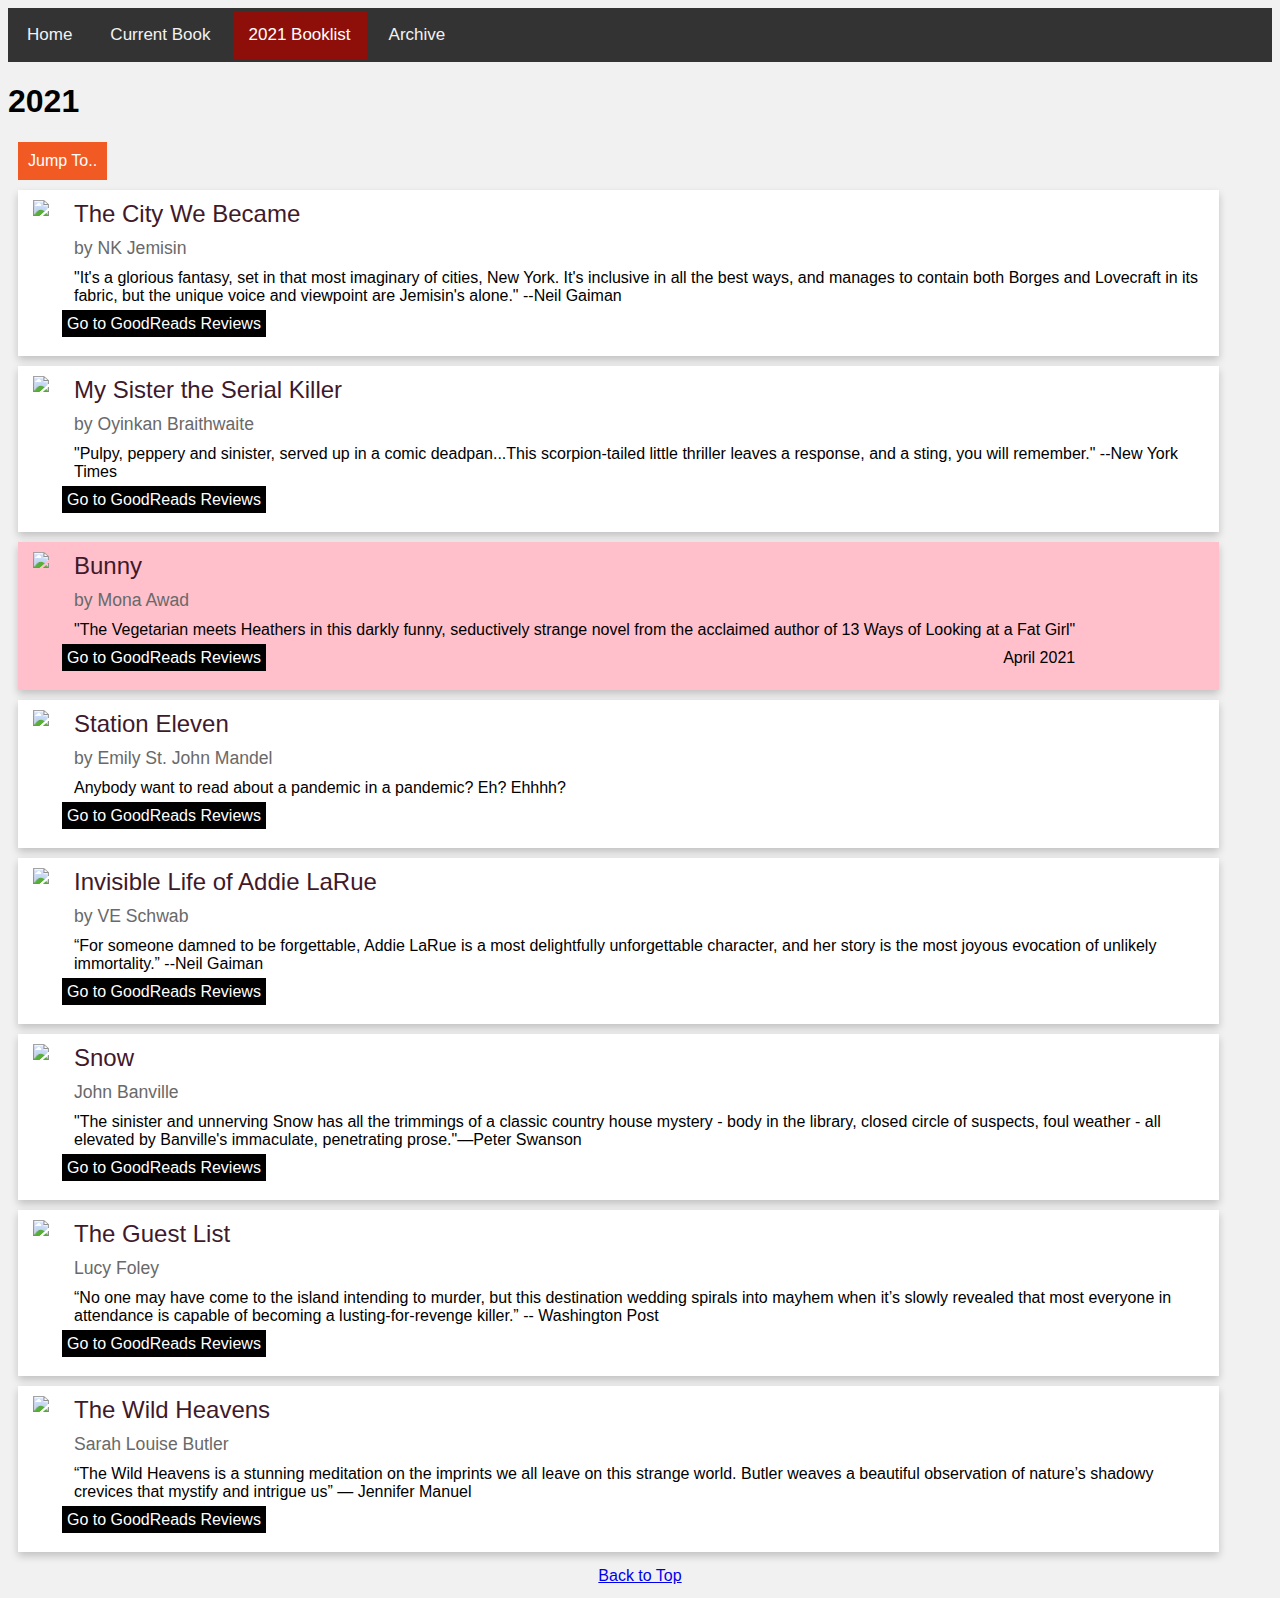
==== 2021BookClub.html @ 296540ff "Add files via upload" ====
<html>
    <head>
 <link rel="stylesheet" type="text/css" href="./BookClubHome.css"/>
</head>
<body> 
    <div class="topnav">
            <a  href="./BookClubHome.html">Home</a>
            <a href="./CurrentBook.html">Current Book</a>
            <a class="active" href="./2021BookClub.html">2021 Booklist</a>
            <a href="./BookClubArchive.html">Archive</a>
        </div>
    
    <h1 class="Month">2021</h1>
<div class="dropdown" id="dropdown">
  <button class="dropbtn">Jump To..</button>
  <div class="dropdown-content">
    <a href="#Title1">The City We Became</a>
    <a href="#Title2">My Sister the Serial Killer</a>
      <a href="#Title3">Bunny</a>
      <a href="#Title4">Station Eleven</a>
      <a href="#Title5">Invisible Life of Addie LaRue</a>
      <a href="#Title6">Snow</a>
      <a href="#Title7">The Guest List</a>
      <a href="#Title8">The Wild Heavens</a>
  </div>
</div>
    
        <div class="NewTitleContainer" id="Title1">
            <div class="NewTitleCover">
                <a href="https://www.amazon.ca/City-We-Became-N-Jemisin/dp/0316509841">
               <img src="https://images-na.ssl-images-amazon.com/images/I/51NQo5T9yQL._SX332_BO1,204,203,200_.jpg"></a>
            </div>
            <div class="NewTitleInfoFlex">
            <div class="NewTitleInfo">
                <p class="NewTitleTitle">The City We Became</p>
                <p class="NewTitleAuthor">by NK Jemisin</p> 
                <p class="NewTitleDescription">"It's a glorious fantasy, set in that most imaginary of cities, New York. It's inclusive in all the best ways, and manages to contain both Borges and Lovecraft in its fabric, but the unique voice and viewpoint are Jemisin's alone." --Neil Gaiman</p>
                </div>
                <div class="Goodreads"><a class="Goodreads" href="https://www.goodreads.com/book/show/42074525-the-city-we-became"> Go to GoodReads Reviews</a></div>
           </div>
        </div>
        
    <div class="NewTitleContainer" id="Title2">
            <div class="NewTitleCover">
                <a href="https://www.amazon.ca/My-Sister-Serial-Killer-Novel/dp/0385544235">
               <img src="https://images-na.ssl-images-amazon.com/images/I/51ALwqXZmBL._SX309_BO1,204,203,200_.jpg"></a>
            </div>
            <div class="NewTitleInfoFlex">
            <div class="NewTitleInfo">
                <p class="NewTitleTitle">My Sister the Serial Killer</p>
                <p class="NewTitleAuthor">by Oyinkan Braithwaite</p> 
                <p class="NewTitleDescription">"Pulpy, peppery and sinister, served up in a comic deadpan...This scorpion-tailed little thriller leaves a response, and a sting, you will remember." --New York Times</p>   
           </div>
               <div class="Goodreads"> <a class="Goodreads" href="https://www.goodreads.com/book/show/38819868-my-sister-the-serial-killer"> Go to GoodReads Reviews</a></div>
                </div>
        </div>
    <div class="NewTitleContainer Selected" id="Title3">
            <div class="NewTitleCover">
                <a href="https://www.amazon.ca/Bunny-Mona-Awad/dp/0525559736">
               <img src="https://images-na.ssl-images-amazon.com/images/I/41NjT7GZjPL._SX329_BO1,204,203,200_.jpg"></a>
            </div>
        <div class="NewTitleInfoFlex">
            <div class="NewTitleInfo">
                <p class="NewTitleTitle">Bunny</p>
                <p class="NewTitleAuthor">by Mona Awad</p> 
                <p class="NewTitleDescription">"The Vegetarian meets Heathers in this darkly funny, seductively strange novel from the acclaimed author of 13 Ways of Looking at a Fat Girl"</p>
           </div>
        <div class="Goodreads"><a class="Goodreads" href="https://www.goodreads.com/en/book/show/42815544"> Go to GoodReads Reviews</a> <span class="MonthSelected"> April 2021</span></div>
        </div>
        </div>
    <div class="NewTitleContainer" id="Title4">
            <div class="NewTitleCover">
                <a href="https://www.amazon.ca/Station-Eleven-Emily-John-Mandel/dp/0804172447">
               <img src="https://images-na.ssl-images-amazon.com/images/I/41a42fYtQZL._SX323_BO1,204,203,200_.jpg"></a>
            </div>
        <div class="NewTitleInfoFlex">
            <div class="NewTitleInfo">
                <p class="NewTitleTitle">Station Eleven</p>
                <p class="NewTitleAuthor">by Emily St. John Mandel</p> 
                <p class="NewTitleDescription">Anybody want to read about a pandemic in a pandemic? Eh? Ehhhh?</p>    
                </div>
            <div class="Goodreads"> <a class="Goodreads" href="https://www.goodreads.com/book/show/20170404-station-eleven"> Go to GoodReads Reviews</a>
                </div>
           </div>
        </div>
    <div class="NewTitleContainer" id="Title5">
            <div class="NewTitleCover">
                <a href="https://www.amazon.ca/Invisible-Life-Addie-LaRue/dp/0765387565">
               <img src="https://images-na.ssl-images-amazon.com/images/I/51FVPBt51ZL._SX329_BO1,204,203,200_.jpg"></a>
            </div>
        <div class="NewTitleInfoFlex"> 
        <div class="NewTitleInfo">
                <p class="NewTitleTitle">Invisible Life of Addie LaRue</p>
                <p class="NewTitleAuthor">by VE Schwab</p> 
                <p class="NewTitleDescription">“For someone damned to be forgettable, Addie LaRue is a most delightfully unforgettable character, and her story is the most joyous evocation of unlikely immortality.” --Neil Gaiman</p>
           </div>
        <div class="Goodreads"><a class="Goodreads" href="https://www.goodreads.com/book/show/50623864-the-invisible-life-of-addie-larue"> Go to GoodReads Reviews</a></div>
            </div>   
        </div>
   
       <div class="NewTitleContainer" id="Title6">
            <div class="NewTitleCover">
                <a href="https://www.amazon.ca/Snow-Novel-John-Banville/dp/1335230009/">
               <img src="https://images-na.ssl-images-amazon.com/images/I/51kZSHrWsHL._SX328_BO1,204,203,200_.jpg"></a>
            </div>
        <div class="NewTitleInfoFlex"> 
        <div class="NewTitleInfo">
                <p class="NewTitleTitle">Snow</p>
                <p class="NewTitleAuthor">John Banville</p> 
                <p class="NewTitleDescription">"The sinister and unnerving Snow has all the trimmings of a classic country house mystery - body in the library, closed circle of suspects, foul weather - all elevated by Banville's immaculate, penetrating prose."—Peter Swanson</p>
           </div>
        <div class="Goodreads"><a class="Goodreads" href="https://www.goodreads.com/book/show/50353739-snow"> Go to GoodReads Reviews</a></div>
            </div>   
        </div>
    
       <div class="NewTitleContainer" id="Title7">
            <div class="NewTitleCover">
                <a href="https://www.amazon.ca/Guest-List-Novel-Lucy-Foley/dp/0062868934">
               <img src="https://images-na.ssl-images-amazon.com/images/I/51jTwjeurHL._SX327_BO1,204,203,200_.jpg"></a>
            </div>
        <div class="NewTitleInfoFlex"> 
        <div class="NewTitleInfo">
                <p class="NewTitleTitle">The Guest List</p>
                <p class="NewTitleAuthor">Lucy Foley</p> 
                <p class="NewTitleDescription">“No one may have come to the island intending to murder, but this destination wedding spirals into mayhem when it’s slowly revealed that most everyone in attendance is capable of becoming a lusting-for-revenge killer.”
-- Washington Post</p>
           </div>
        <div class="Goodreads"><a class="Goodreads" href="https://www.goodreads.com/book/show/51933429-the-guest-list"> Go to GoodReads Reviews</a></div>
            </div>   
        </div>
    
    <div class="NewTitleContainer" id="Title8">
            <div class="NewTitleCover">
                <a href=https://www.amazon.ca/Wild-Heavens-Sarah-Louise-Butler/dp/177162258X>
               <img src=https://images-na.ssl-images-amazon.com/images/I/51v-GlDnfWL._SX322_BO1,204,203,200_.jpg></a>
            </div>
        <div class="NewTitleInfoFlex"> 
        <div class="NewTitleInfo">
                <p class="NewTitleTitle">The Wild Heavens</p>
                <p class="NewTitleAuthor">Sarah Louise Butler</p> 
                <p class="NewTitleDescription">“The Wild Heavens is a stunning meditation on the imprints we all leave on this strange world. Butler weaves a beautiful observation of nature’s shadowy crevices that mystify and intrigue us” ― Jennifer Manuel</p>
           </div>
        <div class="Goodreads"><a class="Goodreads" href="https://www.goodreads.com/en/book/show/52239775-the-wild-heavens"> Go to GoodReads Reviews</a></div>
            </div>   
        </div>
    
    <div class="backtotop"><a href="#dropdown">Back to Top</a></div>
</body>
</html>
---- BookClubHome.css ----
<style>
       
/*Homepage and nav styling*/
/* Add a black background color to the top navigation */
.topnav {
  background-color: #333;
  overflow: hidden;
}

/* Style the links inside the navigation bar */
.topnav a {
  float: left;
  color: #f2f2f2;
  text-align: center;
  padding: 14px 16px;
  text-decoration: none;
  font-size: 17px;
}

/* Change the color of links on hover */
.topnav a:hover {
  background-color: #ddd;
  color: black;
}

/* Add a color to the active/current link */
.topnav a.active {
  background-color: #8e0f09;
  color: white;
}   

.topnav {
  background-color: #333;
  overflow: hidden;
}

h1, p, a, button, div {
    font-family: Tahoma, sans-serif;
}

.Attribution {
    color: white;
    transform: translateY(-20px)
    
}
.Attribution a{
    color:gray;
}

/* The hero image */
.hero-image {
  /* Use "linear-gradient" to add a darken background effect to the image (photographer.jpg). This will make the text easier to read */
  background-image: linear-gradient(rgba(0, 0, 0, 0.5), rgba(0, 0, 0, 0.5)), url("Bookshelfimage.jpeg");

  /* Set a specific height */
  height: 75%;

  /* Position and center the image to scale nicely on all screens */
  background-position: center;
  background-repeat: no-repeat;
  background-size: cover;
  position: relative;
}

/* Place text in the middle of the image */
.hero-text {
  text-align: center;
  position: absolute;
  top: 50%;
  left: 50%;
  transform: translate(-50%, -50%);
  color: white;
}

button a {
    text-decoration: none;
}

.SubjectArea {
    color: #F15A22;
    font-family: sans-serif;
    border-bottom: 2px solid lightgray;    
}

/*Booklist styling*/

body{
    background-color: #f1f1f1;
}
p, a {
    font-family: Tahoma, sans-serif;
    margin: 3px;
    padding: 2px;
}

h2.SubjectArea {
    color: #F15A22;
    background-color: #f1f1f1;
    font-family: sans-serif;
    font-size: 2em;
    border-bottom: 2px solid lightgray;
    max-width: 95%;
    margin: 50px 10px 10px 10px;
    padding-bottom: 5px;
}

.backtotop {
    display: flex;
    justify-content: space-around;
    color: darkblue;
}

a.NewTitleGoNow {
    color: white;
    background-color: black;
    padding: 5px;
    text-decoration: none;
    max-width: 170px;
}
.NewTitleContainer {
    background-color: white;
    display: flex;
    flex-direction: row; 
    padding-bottom: 10px;
    margin: 10px;
    max-width: 95%;
    box-shadow: 0 4px 8px 0 rgba(0,0,0,0.2);
    transition: 0.3s;
}

.Selected {
    background-color: pink;
}
.NewTitleCover {
    margin: 5px;
}

.NewTitleInfo {
    display: flex;
    flex-direction: column;
    justify-content: space-between;
    margin: 5px 10px;
}

.NewTitleInfoFlex {
    display: flex;
    flex-direction: column;
    justify-content: space-between;
}

.NewTitleCover img {
    max-width: 120px !important;
    padding-top: 5px;
    padding-left: 5px;
   
}

.NewTitleTitle {
    font-size: 1.5em;
    color: #40192B;
}
 
.NewTitleAuthor {
    color: dimgray;
    font-size: 1.1em;
}

div.Goodreads {
    margin-bottom: 13px;
}
a.Goodreads {
    color: white;
    background-color: black;
    padding: 5px;
    text-decoration: none;    
    
}

.MonthSelected {
    float: right;
    margin-right: 15px;
}
a.Goodreads:hover {
    color: black;
    background-color: white;
    border: solid 1px gray;
    padding: 5px;
    text-decoration: none;
    max-width: 190px;
}

.dropbtn {
  background-color: #F15A22;
  color: white;
  padding: 10px;
  font-size: 16px;
  border: none;
  margin-left: 10px;
}
.dropdown {
  position: relative;
  display: inline-block;
}

.dropdown-content {
  display: none;
  position: absolute;
  background-color: #f1f1f1;
  min-width: 300px;
  box-shadow: 0px 8px 16px 0px rgba(0,0,0,0.2);
  z-index: 1;
}
/* Links inside the dropdown */
.dropdown-content a {
  color: #8e0f09;
  padding: 12px 16px;
  text-decoration: none;
  display: block;
}
/* Change color of dropdown links on hover */
.dropdown-content a:hover {background-color: #8e0f09; color: white;}

/* Show the dropdown menu on hover */
.dropdown:hover .dropdown-content {display: block;}

/* Change the background color of the dropdown button when the dropdown content is shown */
.dropdown:hover .dropbtn {background-color: #8E0F09;}

/*CURRENT BOOK*/

img.CurrentBook {
    max-height: 400px;
}

img.Librarygif {
    margin: 20px;
}

    </style>
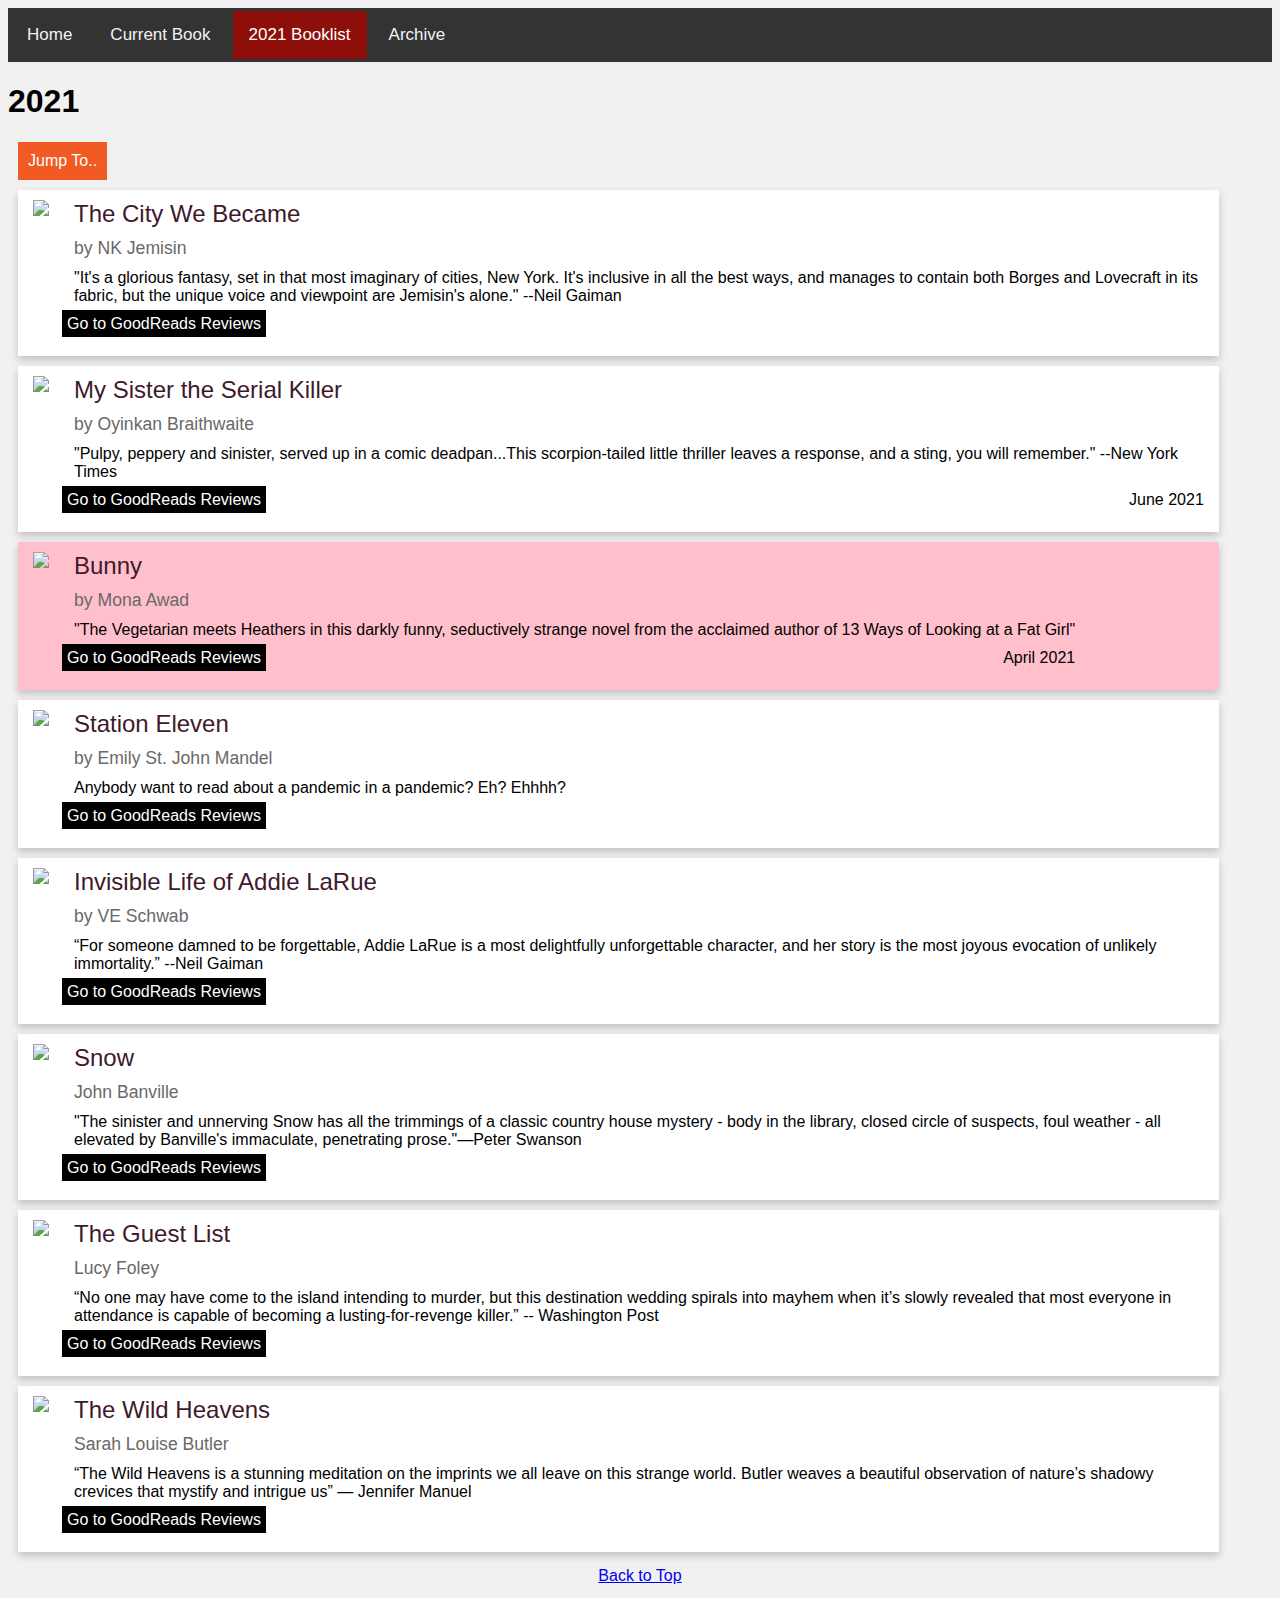
==== commit 983e1075: "Update 2021BookClub.html" ====
--- a/2021BookClub.html
+++ b/2021BookClub.html
@@ -4,7 +4,7 @@
 </head>
 <body> 
     <div class="topnav">
-            <a  href="./BookClubHome.html">Home</a>
+            <a href="./index.html">Home</a>
             <a href="./CurrentBook.html">Current Book</a>
             <a class="active" href="./2021BookClub.html">2021 Booklist</a>
             <a href="./BookClubArchive.html">Archive</a>
@@ -51,7 +51,7 @@
                 <p class="NewTitleAuthor">by Oyinkan Braithwaite</p> 
                 <p class="NewTitleDescription">"Pulpy, peppery and sinister, served up in a comic deadpan...This scorpion-tailed little thriller leaves a response, and a sting, you will remember." --New York Times</p>   
            </div>
-               <div class="Goodreads"> <a class="Goodreads" href="https://www.goodreads.com/book/show/38819868-my-sister-the-serial-killer"> Go to GoodReads Reviews</a></div>
+               <div class="Goodreads"> <a class="Goodreads" href="https://www.goodreads.com/book/show/38819868-my-sister-the-serial-killer"> Go to GoodReads Reviews</a><span class="MonthSelected"> June 2021</span></div>
                 </div>
         </div>
     <div class="NewTitleContainer Selected" id="Title3">
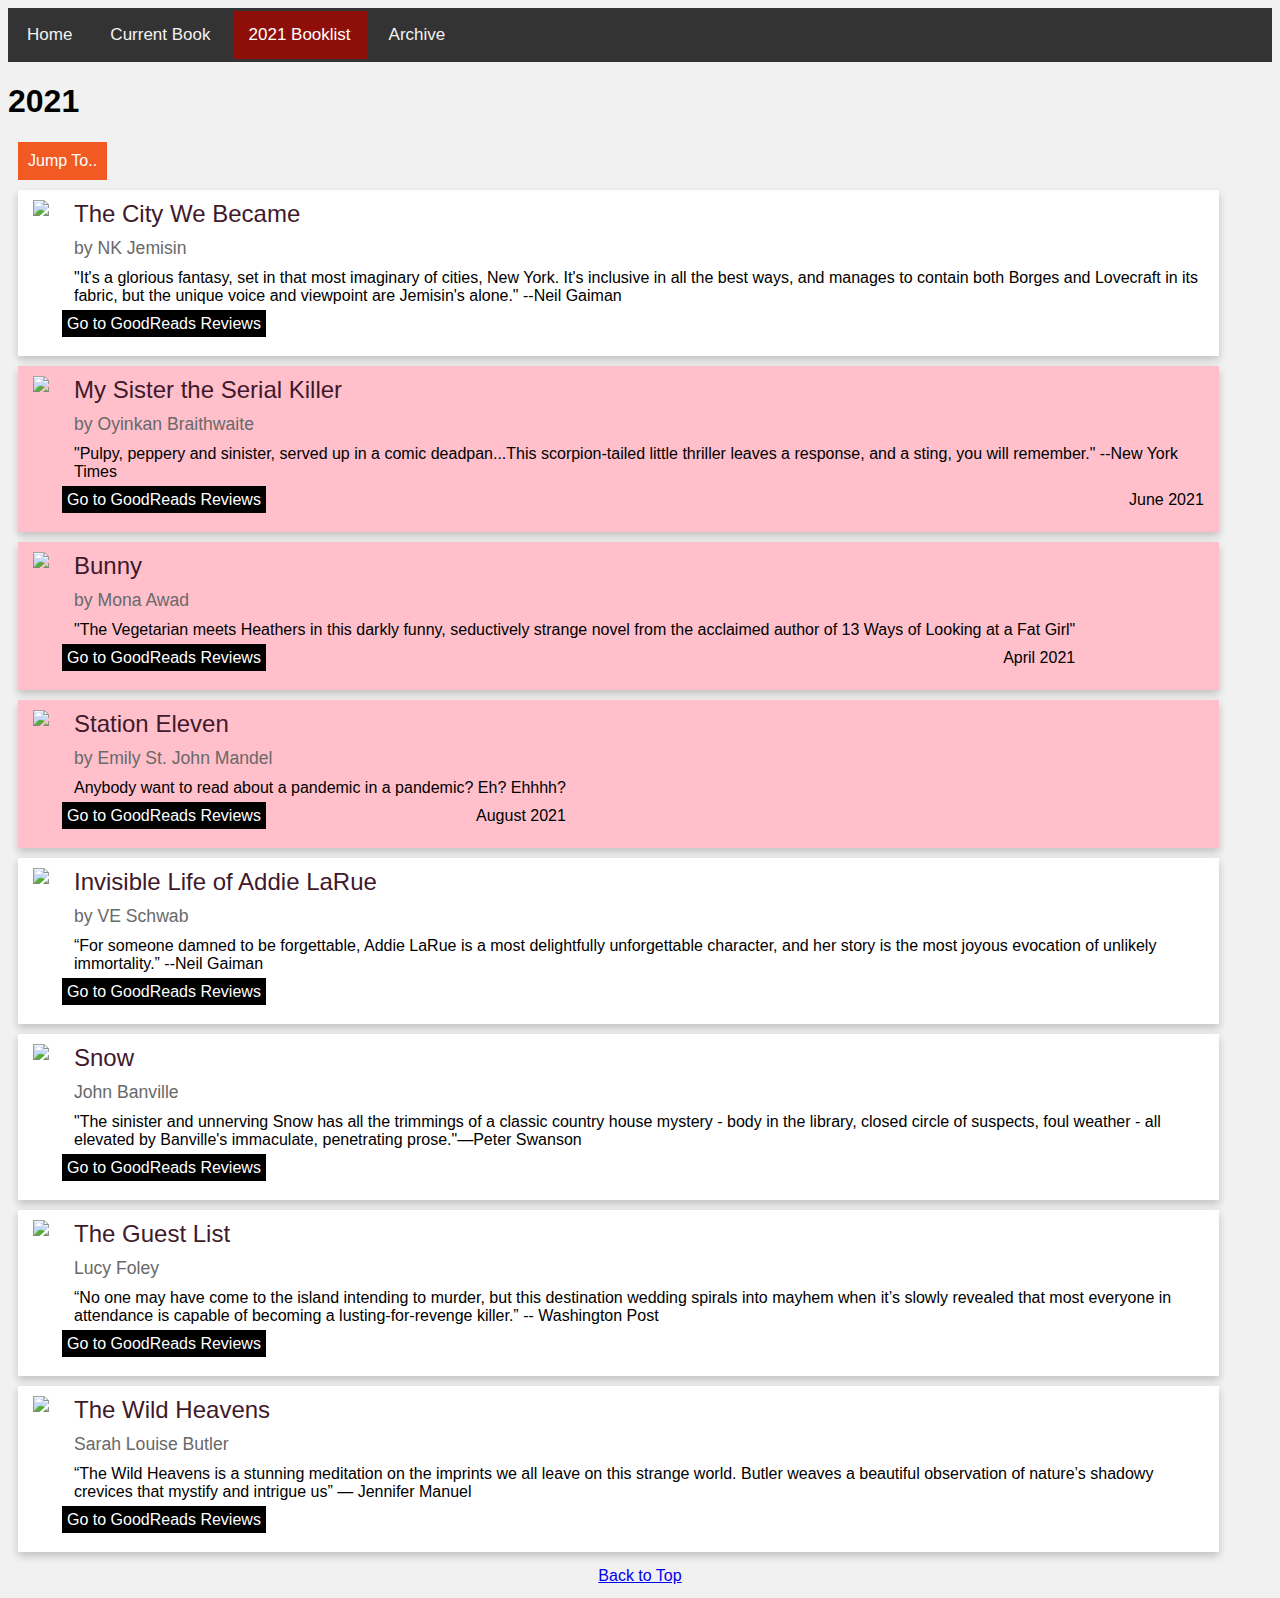
==== commit c66b0a88: "Update 2021BookClub.html" ====
--- a/2021BookClub.html
+++ b/2021BookClub.html
@@ -40,7 +40,7 @@
            </div>
         </div>
         
-    <div class="NewTitleContainer" id="Title2">
+    <div class="NewTitleContainer Selected" id="Title2">
             <div class="NewTitleCover">
                 <a href="https://www.amazon.ca/My-Sister-Serial-Killer-Novel/dp/0385544235">
                <img src="https://images-na.ssl-images-amazon.com/images/I/51ALwqXZmBL._SX309_BO1,204,203,200_.jpg"></a>
@@ -68,7 +68,7 @@
         <div class="Goodreads"><a class="Goodreads" href="https://www.goodreads.com/en/book/show/42815544"> Go to GoodReads Reviews</a> <span class="MonthSelected"> April 2021</span></div>
         </div>
         </div>
-    <div class="NewTitleContainer" id="Title4">
+    <div class="NewTitleContainer Selected" id="Title4">
             <div class="NewTitleCover">
                 <a href="https://www.amazon.ca/Station-Eleven-Emily-John-Mandel/dp/0804172447">
                <img src="https://images-na.ssl-images-amazon.com/images/I/41a42fYtQZL._SX323_BO1,204,203,200_.jpg"></a>
@@ -79,7 +79,7 @@
                 <p class="NewTitleAuthor">by Emily St. John Mandel</p> 
                 <p class="NewTitleDescription">Anybody want to read about a pandemic in a pandemic? Eh? Ehhhh?</p>    
                 </div>
-            <div class="Goodreads"> <a class="Goodreads" href="https://www.goodreads.com/book/show/20170404-station-eleven"> Go to GoodReads Reviews</a>
+            <div class="Goodreads"> <a class="Goodreads" href="https://www.goodreads.com/book/show/20170404-station-eleven"> Go to GoodReads Reviews</a><span class="MonthSelected"> August 2021</span>
                 </div>
            </div>
         </div>
